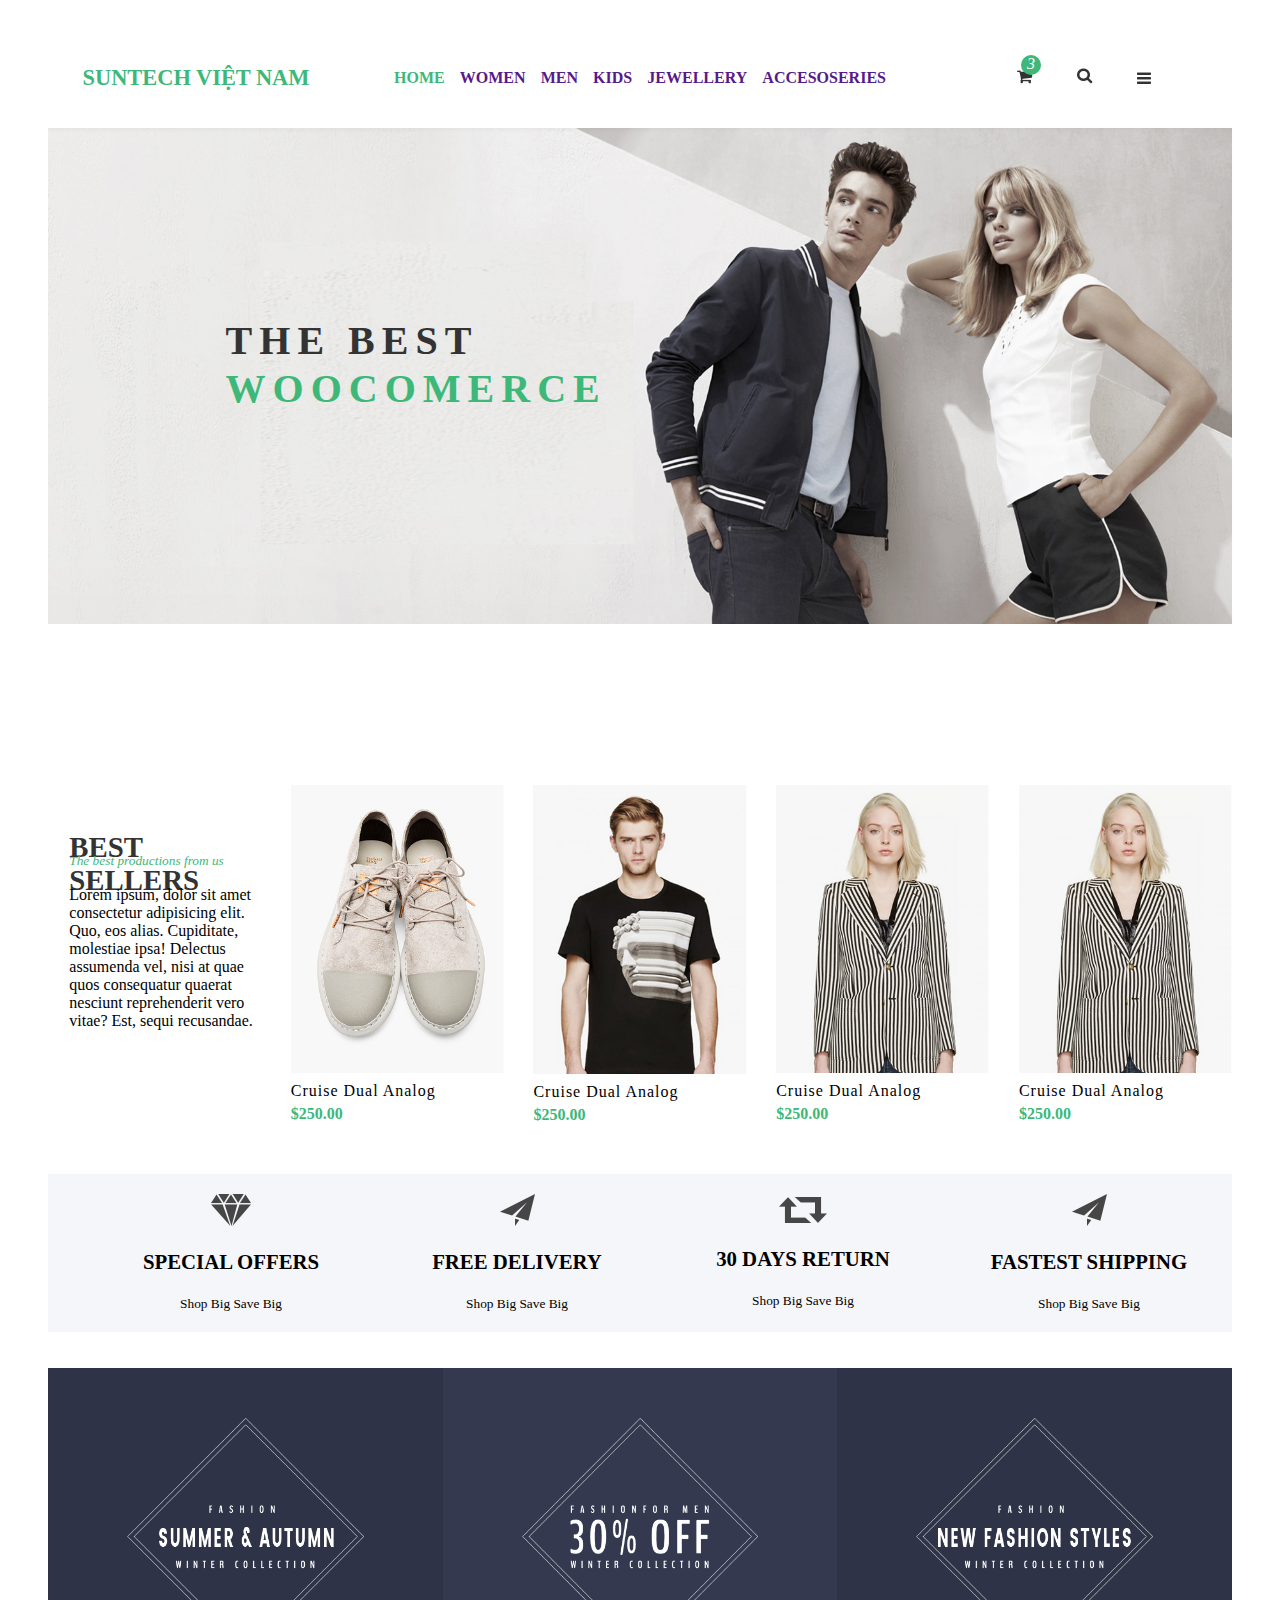
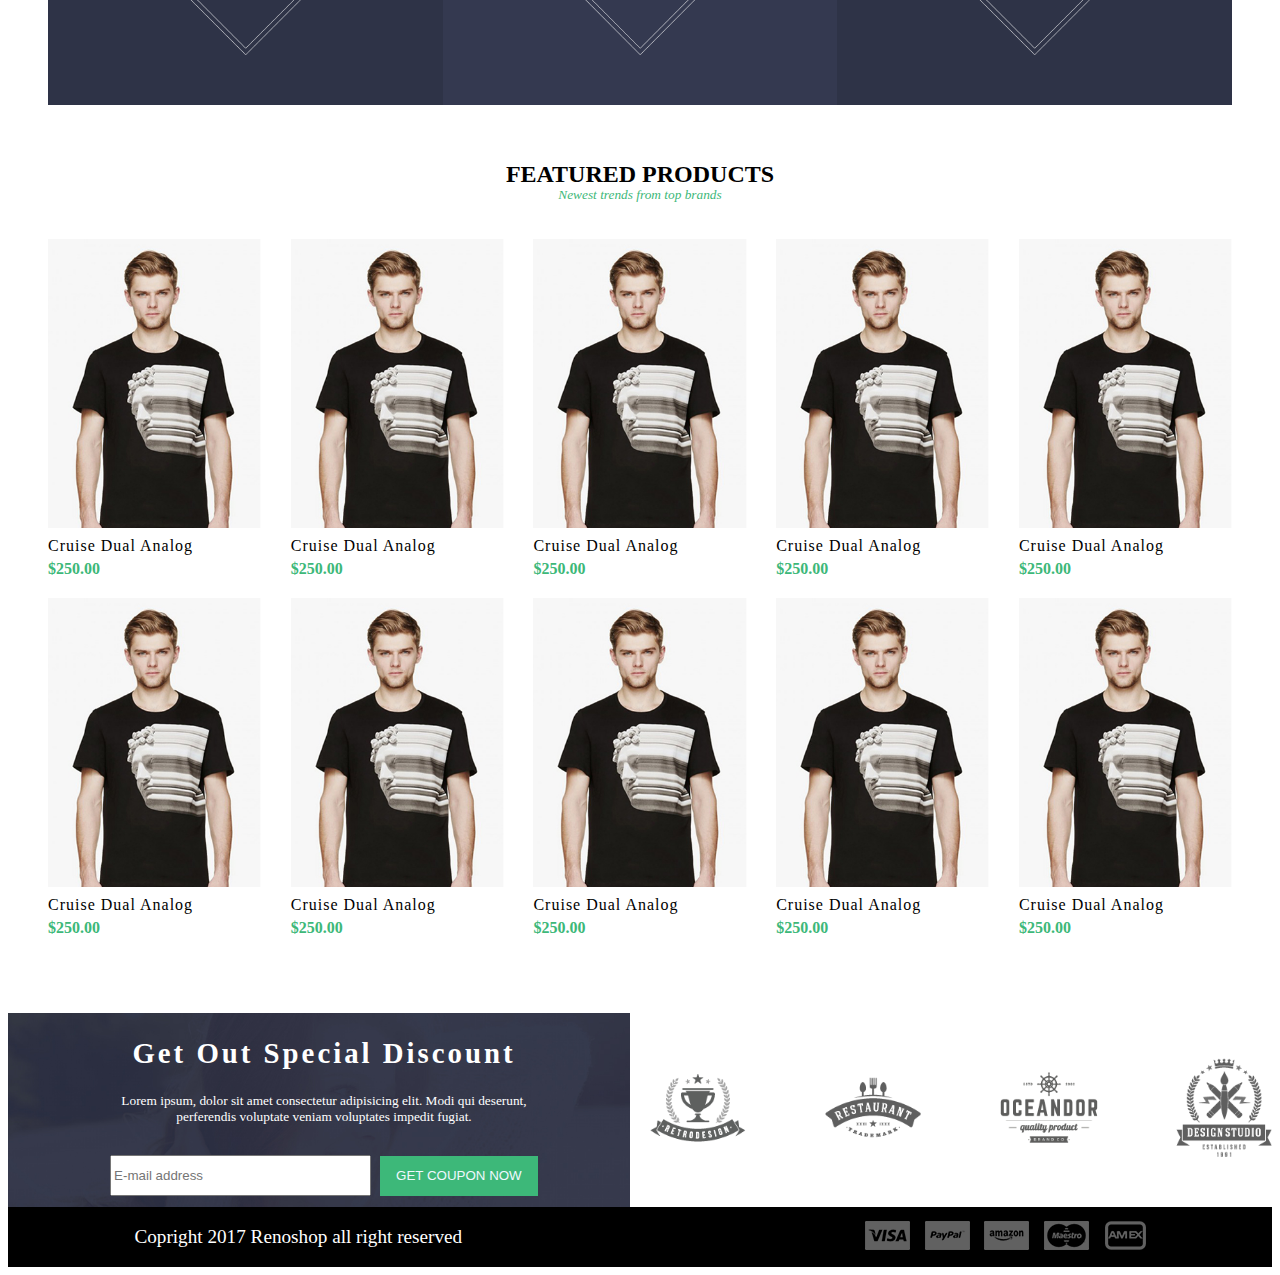
==== layout02/index.html @ a205b81e "intial" ====
<!DOCTYPE html>
<html>

<head>
    <meta charset='utf-8'>
    <meta http-equiv='X-UA-Compatible' content='IE=edge'>
    <title>layout 2</title>
    <meta name='viewport' content='width=device-width, initial-scale=1'>
    <link rel='stylesheet' type='text/css' media='screen' href='./css/style.css'>
    <!-- <link rel="stylesheet" href="https://stackpath.bootstrapcdn.com/bootstrap/4.3.1/css/bootstrap.min.css" integrity="sha384-ggOyR0iXCbMQv3Xipma34MD+dH/1fQ784/j6cY/iJTQUOhcWr7x9JvoRxT2MZw1T" crossorigin="anonymous"> -->
</head>

<body>
    <div class="container">
        <header>
            <div class="logo">
                <a href="#">suntech Việt Nam</a>
            </div>
            <div class="main-menu">
                <nav>
                    <ul>
                        <li>
                            <a href="" class="active">Home</a>
                        </li>
                        <li>
                            <a href="">women</a>
                        </li>
                        <li>
                            <a href="">men</a>
                        </li>
                        <li>
                            <a href="">kids</a>
                        </li>
                        <li>
                            <a href="">jewellery</a>
                        </li>
                        <li>
                            <a href="">accesoseries</a>
                        </li>
                    </ul>
                </nav>
            </div>
            <div class="tool-bar">
                <a href="">
                    <img src="./img/cart_icon.png" alt="Giỏ hàng">
                    <i class="cart-total">3</i>
                </a>
                <a href="">
                    <img src="./img/search_icon.png" alt="Tìm kiếm">
                </a>
                <a href="">
                    <img src="./img/menu.png" alt="Tìm kiếm">
                </a>
            </div>
        </header>
        <banner>
            <div class="slide-show">
                <div class="slide-post">
                    <p>The best</p>
                    <p>woocomerce</p>
                </div>
                <div data-index="1">
                    <img src="./img/banner.jpg" alt="">
                </div>
                <div data-index="2"><img src="./img/banner.jpg" alt=""></div>
                <div data-index="3"><img src="./img/banner.jpg" alt=""></div>
                <div data-index="4"><img src="./img/banner.jpg" alt=""></div>
                <div data-index="5"><img src="./img/banner.jpg" alt=""></div>
            </div>
        </banner>
        <!-- start bestseller -->
        <div class="best-seller">
            <ul>
                <li class="best-sellers-desc">
                    <h3>best sellers</h3>
                    <small>The best productions from us</small>
                    <p>Lorem ipsum, dolor sit amet consectetur adipisicing elit. Quo, eos alias. Cupiditate, molestiae ipsa! Delectus assumenda vel, nisi at quae quos consequatur quaerat nesciunt reprehenderit vero vitae? Est, sequi recusandae.</p>
                </li>
                <li class="product">
                    <img src="./img/p1.jpg" alt="">
                    <div class="action">
                        <a href="#">
                            <img src="./img/buy.png" alt="">
                        </a>
                    </div>
                    <div class="title">Cruise Dual Analog</div>
                    <div class="cost-item">$250.00</div>
                </li>
                <li class="product">
                    <img src="./img/p2.jpg" alt="">
                    <div class="action">
                        <a href="#">
                            <img src="./img/buy.png" alt="">
                        </a>
                    </div>
                    <div class="title">Cruise Dual Analog</div>
                    <div class="cost-item">$250.00</div>
                </li>
                <li class="product">
                    <img src="./img/p3.jpg" alt="">
                    <div class="action">
                        <a href="#">
                            <img src="./img/buy.png" alt="">
                        </a>
                    </div>
                    <div class="title">Cruise Dual Analog</div>
                    <div class="cost-item">$250.00</div>
                </li>
                <li class="product">
                    <img src="./img/p3.jpg" alt="">
                    <div class="action">
                        <a href="#">
                            <img src="./img/buy.png" alt="">
                        </a>
                    </div>
                    <div class="title">Cruise Dual Analog</div>
                    <div class="cost-item">$250.00</div>
                </li>
            </ul>
        </div>
        <!-- end bestseller -->
        <!-- start shipping -->
        <shipping>
            <ul>
                <li class="shipping">
                    <img src="./img/ic1.png" alt="">
                    <h3>special offers</h3>
                    <small>Shop Big Save Big</small>
                </li>
                <li class="shipping">
                    <img src="./img/ic2.png" alt="">
                    <h3>free delivery</h3>
                    <small>Shop Big Save Big</small>
                </li>
                <li class="shipping">
                    <img src="./img/ic3.png" alt="">
                    <h3>30 days return</h3>
                    <small>Shop Big Save Big</small>
                </li>
                <li class="shipping">
                    <img src="./img/ic2.png" alt="">
                    <h3>fastest shipping</h3>
                    <small>Shop Big Save Big</small>
                </li>
            </ul>
        </shipping>
        <!-- end shipping -->
        <!-- start promotion -->
        <promotion>
            <ul class="promotion">
                <li>
                    <img src="./img/prom1.png" alt="">
                </li>
                <li>
                    <img src="./img/prom2.png" alt="">
                </li>
                <li>
                    <img src="./img/prom3.png" alt="">
                </li>
            </ul>
        </promotion>
        <!-- end promotion -->
        <!-- feature product -->
        <feature-product>
            <div class="feature-title">
                <h2>featured products</h2>
                <small>Newest trends from top brands</small>
            </div>
            <ul class="feature-products">
                <li class="product" data-id="">
                    <img src="./img/p2.jpg" alt="">
                    <div class="action">
                        <a href="#">
                            <img src="./img/buy.png" alt="">
                        </a>
                    </div>
                    <div class="title">Cruise Dual Analog</div>
                    <div class="cost-item">$250.00</div>
                </li>
                <li class="product" data-id="">
                    <img src="./img/p2.jpg" alt="">
                    <div class="action">
                        <a href="#">
                            <img src="./img/buy.png" alt="">
                        </a>
                    </div>
                    <div class="title">Cruise Dual Analog</div>
                    <div class="cost-item">$250.00</div>
                </li>
                <li class="product" data-id="">
                    <img src="./img/p2.jpg" alt="">
                    <div class="action">
                        <a href="#">
                            <img src="./img/buy.png" alt="">
                        </a>
                    </div>
                    <div class="title">Cruise Dual Analog</div>
                    <div class="cost-item">$250.00</div>
                </li>
                <li class="product" data-id="">
                    <img src="./img/p2.jpg" alt="">
                    <div class="action">
                        <a href="#">
                            <img src="./img/buy.png" alt="">
                        </a>
                    </div>
                    <div class="title">Cruise Dual Analog</div>
                    <div class="cost-item">$250.00</div>
                </li>
                <li class="product" data-id="">
                    <img src="./img/p2.jpg" alt="">
                    <div class="action">
                        <a href="#">
                            <img src="./img/buy.png" alt="">
                        </a>
                    </div>
                    <div class="title">Cruise Dual Analog</div>
                    <div class="cost-item">$250.00</div>
                </li>
                <li class="product" data-id="">
                    <img src="./img/p2.jpg" alt="">
                    <div class="action">
                        <a href="#">
                            <img src="./img/buy.png" alt="">
                        </a>
                    </div>
                    <div class="title">Cruise Dual Analog</div>
                    <div class="cost-item">$250.00</div>
                </li>
                <li class="product" data-id="">
                    <img src="./img/p2.jpg" alt="">
                    <div class="action">
                        <a href="#">
                            <img src="./img/buy.png" alt="">
                        </a>
                    </div>
                    <div class="title">Cruise Dual Analog</div>
                    <div class="cost-item">$250.00</div>
                </li>
                <li class="product" data-id="">
                    <img src="./img/p2.jpg" alt="">
                    <div class="action">
                        <a href="#">
                            <img src="./img/buy.png" alt="">
                        </a>
                    </div>
                    <div class="title">Cruise Dual Analog</div>
                    <div class="cost-item">$250.00</div>
                </li>
                <li class="product" data-id="">
                    <img src="./img/p2.jpg" alt="">
                    <div class="action">
                        <a href="#">
                            <img src="./img/buy.png" alt="">
                        </a>
                    </div>
                    <div class="title">Cruise Dual Analog</div>
                    <div class="cost-item">$250.00</div>
                </li>
                <li class="product" data-id="">
                    <img src="./img/p2.jpg" alt="">
                    <div class="action">
                        <a href="#">
                            <img src="./img/buy.png" alt="">
                        </a>
                    </div>
                    <div class="title">Cruise Dual Analog</div>
                    <div class="cost-item">$250.00</div>
                </li>
            </ul>
        </feature-product>
        <!-- end feature product -->
    </div>
    <footer>
        <div class="footer1">
            <div class="email">
                <img src="./img/bgform.jpg" alt="">
                <div class="via-email">
                    <h2>Get Out Special Discount</h2>
                    <small>Lorem ipsum, dolor sit amet consectetur adipisicing elit. Modi qui deserunt, perferendis voluptate veniam voluptates impedit fugiat.</small>
                    <form action="">
                        <input class="input-group" name="email" placeholder="E-mail address">
                        <button class="btn btn-success">get coupon now</button>
                    </form>
                </div>

            </div>
            <div class="brand">
                <img src="./img/brand.png" alt=""></li>
            </div>
        </div>
        <div class="footer2">
            <small>Copright 2017 Renoshop all right reserved</small>
            <div class="paypal">
                <img src="./img/payment.png" alt="">
            </div>
        </div>
    </footer>
</body>
<!-- <script src='./js/script.js'></script>
<script src="https://code.jquery.com/jquery-3.3.1.slim.min.js" integrity="sha384-q8i/X+965DzO0rT7abK41JStQIAqVgRVzpbzo5smXKp4YfRvH+8abtTE1Pi6jizo" crossorigin="anonymous"></script>
<script src="https://cdnjs.cloudflare.com/ajax/libs/popper.js/1.14.7/umd/popper.min.js" integrity="sha384-UO2eT0CpHqdSJQ6hJty5KVphtPhzWj9WO1clHTMGa3JDZwrnQq4sF86dIHNDz0W1" crossorigin="anonymous"></script>
<script src="https://stackpath.bootstrapcdn.com/bootstrap/4.3.1/js/bootstrap.min.js" integrity="sha384-JjSmVgyd0p3pXB1rRibZUAYoIIy6OrQ6VrjIEaFf/nJGzIxFDsf4x0xIM+B07jRM" crossorigin="anonymous"></script> -->

</html>
---- layout02/css/style.css ----
body {
        font-family: "Roboto";
    }
    
    .container {
        /* border: solid 1px red; */
        max-width: 100%;
        /* margin: 0px 20px; */
        padding: 40px;
    }
    
    li {
        list-style-type: none;
    }
    
    a {
        text-decoration: none;
    }
    /*Header */
    
    header {
        display: flex;
        max-height: 60px;
        width: 100%;
        align-items: center;
    }
    
    .logo {
        text-align: center;
        font-size: 1.4rem;
        text-transform: uppercase;
        font-weight: bold;
        max-height: 60px;
        width: 25%;
    }
    
    .logo a {
        color: #3db879;
    }
    
    .main-menu {
        width: 50%;
    }
    
    .main-menu ul {
        max-height: 60px;
        position: relative;
        justify-content: space-between;
        padding: 50px;
        display: flex;
    }
    
    .main-menu ul>li {
        text-transform: uppercase;
        /* margin: 10px 20px; */
        font-weight: bold;
    }
    
    .main-menu ul>li .active {
        color: #3db879;
    }
    
    .tool-bar {
        width: 25%;
        text-align: center;
    }
    
    .tool-bar a {
        margin: 0px 20px;
        position: relative;
    }
    
    .cart-total {
        display: inline-block;
        background: #3db879;
        position: absolute;
        color: white;
        width: 20px;
        height: 20px;
        border-radius: 50%;
        text-align: center;
        top: -15px;
        left: 4px;
    }
    /*banner */
    
    banner {
        display: block;
        padding-top: 20px;
        padding-bottom: 20px;
        width: 100%;
    }
    
    .slide-show {
        display: block;
        width: 100%;
        position: relative;
        min-height: 597px;
        padding-left: 0px;
    }
    
    div[data-index] {
        position: absolute;
        width: 100%;
    }
    
    .slide-show img {
        width: 100%;
    }
    
    .slide-post p:nth-child(1) {
        position: absolute;
        top: 25%;
        left: 15%;
        font-size: 2.5rem;
        letter-spacing: 7px;
        text-transform: uppercase;
        color: #333;
        font-weight: bold;
        z-index: 9999;
    }
    
    .slide-post p:nth-child(2) {
        position: absolute;
        top: 33%;
        left: 15%;
        font-size: 2.5rem;
        text-transform: uppercase;
        color: #3db879;
        font-weight: bold;
        letter-spacing: 7px;
        z-index: 9999;
    }
    /*best seller*/
    
    .best-seller {
        margin-top: 40px;
        display: block;
        width: 100%;
    }
    
    .best-seller ul {
        padding: 0px;
        display: flex;
        justify-content: space-between;
    }
    
    .best-seller ul li {
        position: relative;
        width: 18%;
    }
    
    .product:hover .action {
        display: block;
        cursor: pointer;
    }
    
    .best-seller ul li img {
        max-width: 100%;
    }
    
    .best-sellers-desc {
        position: relative;
    }
    
    .best-sellers-desc li {
        position: relative;
    }
    
    .best-sellers-desc h3 {
        color: #333;
        font-size: 1.8rem;
        text-transform: uppercase;
        position: absolute;
        top: 5%;
        left: 10%;
    }
    
    .best-sellers-desc small {
        position: absolute;
        top: 20%;
        left: 10%;
        font-style: italic;
        color: #3db879;
    }
    
    .best-sellers-desc p {
        position: absolute;
        top: 25%;
        left: 10%;
    }
    
    .product {
        position: relative;
    }
    
    .product .title {
        margin-top: 5px;
        margin-bottom: 5px;
        letter-spacing: 1px;
    }
    
    .product .cost-item {
        color: #3db879;
        font-weight: bold;
    }
    
    .action {
        position: absolute;
        top: 0px;
        right: 0px;
        background: rgb(47, 58, 36);
        display: none;
    }
    /*shipping*/
    
    shipping ul {
        background: hsl(228deg 33% 97%);
        margin-top: 50px;
        display: flex;
        align-items: center;
        justify-content: space-between;
    }
    
    shipping ul li {
        /* display: block; */
        margin-top: 20px;
        margin-bottom: 20px;
        width: 25%;
        text-align: center;
    }
    
    shipping ul>li>h3 {
        margin-top: 20px;
        font-size: 1.3rem;
        text-transform: uppercase;
    }
    
    shipping ul>li>small {
        margin-top: 0px;
        font-size: 0.9;
    }
    /*promotion*/
    
    .promotion {
        display: flex;
        padding: 0px;
        width: 100%;
        align-items: center;
    }
    
    .promotion li {
        background: hsl(228deg 21% 23%);
        width: 33.33%;
        margin: 20px 0px 20px 0px;
        display: flex;
        justify-content: center;
    }
    
    .promotion li:nth-child(2) {
        background-color: hsl(229deg 21% 26%);
    }
    
    .promotion img {
        width: 100%;
        margin-top: 50px;
        margin-bottom: 50px;
        max-width: 60%;
    }
    /*feature product*/
    
    feature-product {
        padding: 0px;
        display: block;
        width: 100%;
    }
    
    .feature-title {
        padding-bottom: 20px;
        position: relative;
        display: flex;
        flex-direction: column;
        width: 100%;
        text-align: center;
    }
    
    .feature-title h2 {
        text-transform: uppercase;
    }
    
    .feature-title small {
        font-style: italic;
        color: #3db879;
        margin-top: -20px;
        top: 30%px;
    }
    
    feature-product ul {
        width: 100%;
        /* border: red solid 1px; */
        padding: 0px;
        display: flex;
        flex-wrap: wrap;
        justify-content: space-between;
    }
    
    feature-product ul li {
        display: block;
        /* border: solid red 1px; */
        width: 18%;
        float: left;
        padding-bottom: 20px;
    }
    
    feature-product ul li img {
        max-width: 100%;
    }
    /*footer*/
    /* footer {
    background: yellow;
} */
    
    .footer1 {
        display: flex;
        padding: 0px;
        width: 100%;
        align-items: center;
    }
    
    .footer1 .email {
        width: 50%;
        position: relative;
        display: flex;
        flex-direction: column;
        padding-right: 10px;
    }
    
    .footer1 .email img {
        width: 100%;
    }
    
    .via-email {
        position: absolute;
        /* position: relative; */
        display: block;
        text-align: center;
    }
    
    .footer1 .email h2 {
        color: white;
        font-size: 1.8rem;
        letter-spacing: 3px;
    }
    
    .footer1 .email small {
        color: white;
        margin-left: 100px;
        margin-right: 100px;
        display: block;
    }
    
    form {
        margin-top: 30px;
        display: block;
        width: 100%;
    }
    
    form input {
        width: 40%;
        min-height: 35px;
    }
    
    form button {
        margin-left: 5px;
        width: 25%;
        min-height: 40px;
        text-transform: uppercase;
        text-align: center;
        font-weight: 300;
        background: #3db879;
        color: aliceblue;
        border: none;
    }
    
    .footer1 .brand {
        display: block;
        width: 50%;
        padding-left: 10px;
    }
    
    .footer1 .brand img {
        width: 100%;
    }
    
    .footer2 {
        min-height: 60px;
        position: relative;
        background-color: black;
        justify-content: space-between;
        align-items: center;
        display: flex;
        width: 100%;
    }
    
    .footer2 small {
        display: block;
        margin-left: 10%;
        width: 50%;
        color: white;
        font-size: 1.2rem;
    }
    
    .footer2 .paypal {
        margin-right: 10%;
        display: block;
        text-align: right;
        width: 50%;
    }
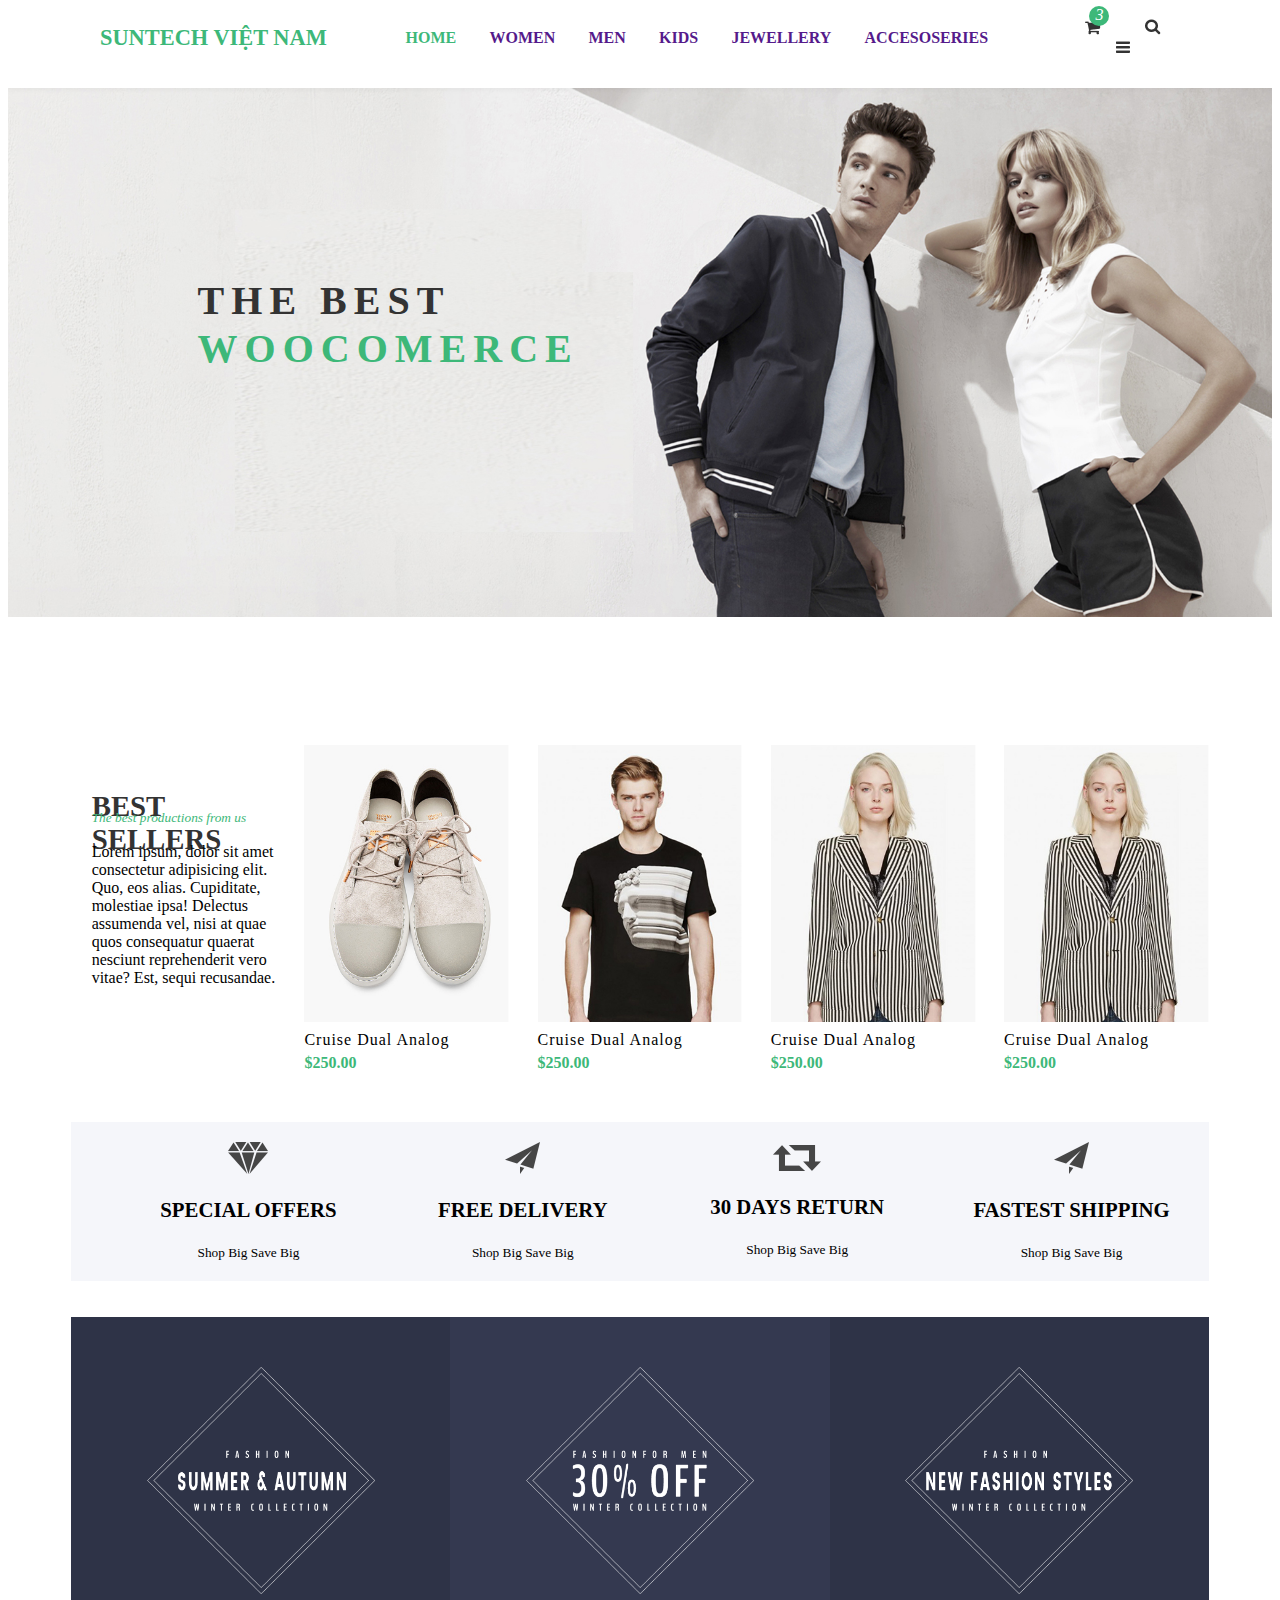
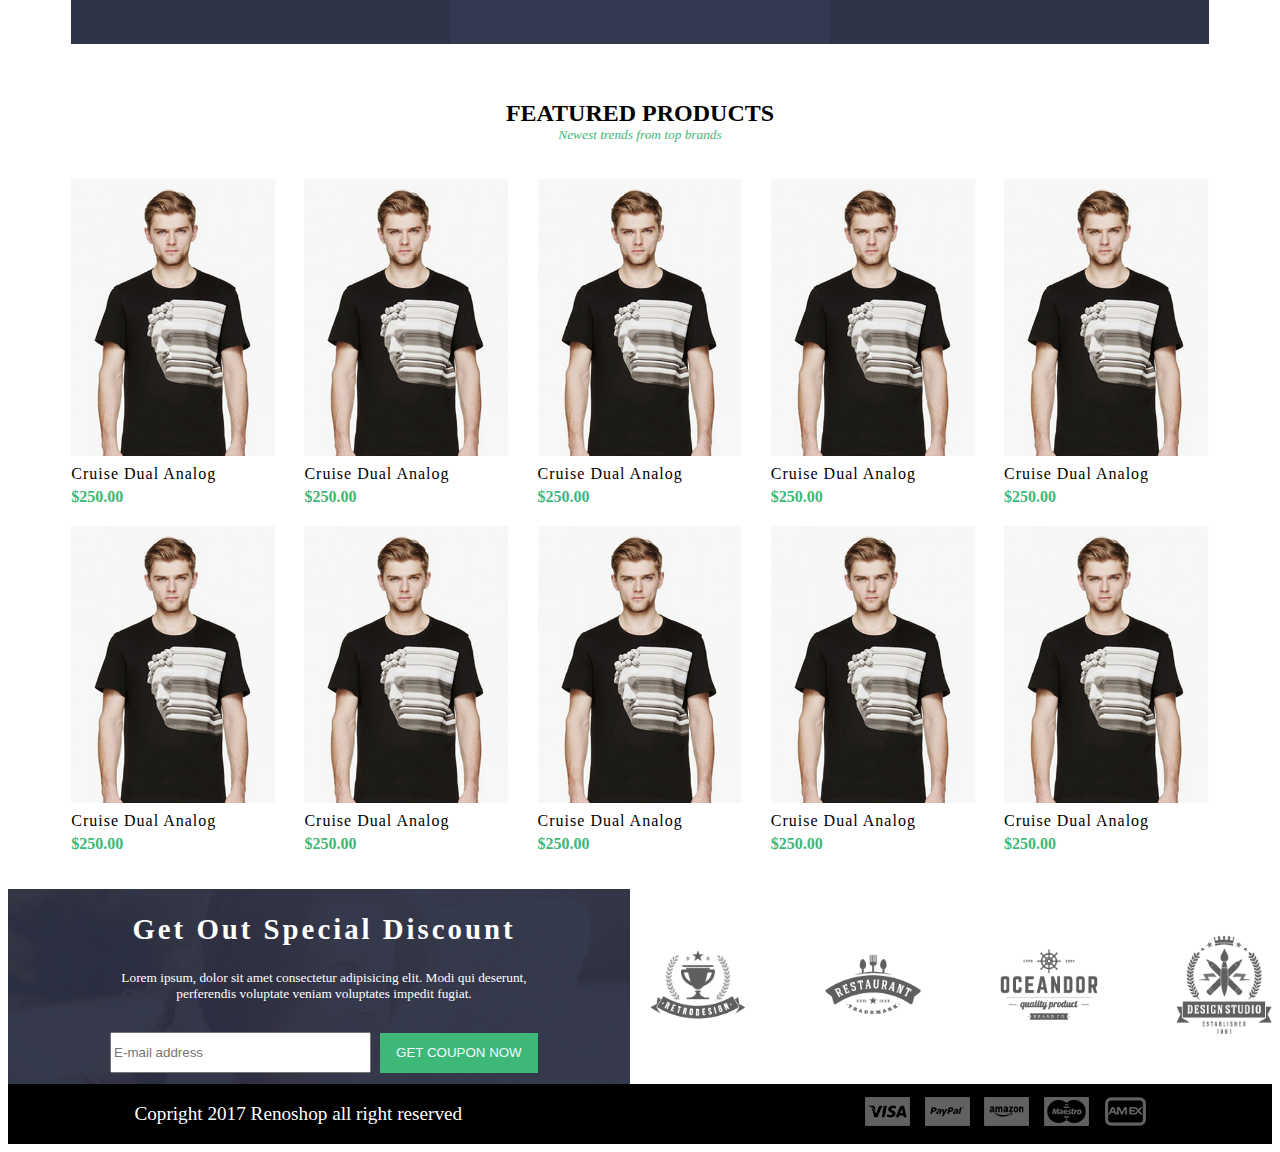
==== commit 417ce3ee: "update" ====
--- a/layout02/index.html
+++ b/layout02/index.html
@@ -11,8 +11,9 @@
 </head>
 
 <body>
-    <div class="container">
-        <header>
+
+    <header>
+        <div class="container">
             <div class="logo">
                 <a href="#">suntech Việt Nam</a>
             </div>
@@ -52,24 +53,26 @@
                     <img src="./img/menu.png" alt="Tìm kiếm">
                 </a>
             </div>
-        </header>
-        <banner>
-            <div class="slide-show">
-                <div class="slide-post">
-                    <p>The best</p>
-                    <p>woocomerce</p>
-                </div>
-                <div data-index="1">
-                    <img src="./img/banner.jpg" alt="">
-                </div>
-                <div data-index="2"><img src="./img/banner.jpg" alt=""></div>
-                <div data-index="3"><img src="./img/banner.jpg" alt=""></div>
-                <div data-index="4"><img src="./img/banner.jpg" alt=""></div>
-                <div data-index="5"><img src="./img/banner.jpg" alt=""></div>
-            </div>
-        </banner>
-        <!-- start bestseller -->
-        <div class="best-seller">
+        </div>
+    </header>
+    <banner>
+        <div class="slide-show">
+            <div class="slide-post">
+                <p>The best</p>
+                <p>woocomerce</p>
+            </div>
+            <div data-index="1">
+                <img src="./img/banner.jpg" alt="">
+            </div>
+            <div data-index="2"><img src="./img/banner.jpg" alt=""></div>
+            <div data-index="3"><img src="./img/banner.jpg" alt=""></div>
+            <div data-index="4"><img src="./img/banner.jpg" alt=""></div>
+            <div data-index="5"><img src="./img/banner.jpg" alt=""></div>
+        </div>
+    </banner>
+    <!-- start bestseller -->
+    <div class="best-seller">
+        <div class="container">
             <ul>
                 <li class="best-sellers-desc">
                     <h3>best sellers</h3>
@@ -118,9 +121,11 @@
                 </li>
             </ul>
         </div>
-        <!-- end bestseller -->
-        <!-- start shipping -->
-        <shipping>
+    </div>
+    <!-- end bestseller -->
+    <!-- start shipping -->
+    <shipping>
+        <div class="container">
             <ul>
                 <li class="shipping">
                     <img src="./img/ic1.png" alt="">
@@ -143,10 +148,12 @@
                     <small>Shop Big Save Big</small>
                 </li>
             </ul>
-        </shipping>
-        <!-- end shipping -->
-        <!-- start promotion -->
-        <promotion>
+        </div>
+    </shipping>
+    <!-- end shipping -->
+    <!-- start promotion -->
+    <promotion>
+        <div class="container">
             <ul class="promotion">
                 <li>
                     <img src="./img/prom1.png" alt="">
@@ -158,10 +165,12 @@
                     <img src="./img/prom3.png" alt="">
                 </li>
             </ul>
-        </promotion>
-        <!-- end promotion -->
-        <!-- feature product -->
-        <feature-product>
+        </div>
+    </promotion>
+    <!-- end promotion -->
+    <!-- feature product -->
+    <feature-product>
+        <div class="container">
             <div class="feature-title">
                 <h2>featured products</h2>
                 <small>Newest trends from top brands</small>
@@ -268,8 +277,9 @@
                     <div class="cost-item">$250.00</div>
                 </li>
             </ul>
-        </feature-product>
-        <!-- end feature product -->
+        </div>
+    </feature-product>
+    <!-- end feature product -->
     </div>
     <footer>
         <div class="footer1">
--- a/layout02/css/style.css
+++ b/layout02/css/style.css
@@ -3,10 +3,8 @@
     }
     
     .container {
-        /* border: solid 1px red; */
-        max-width: 100%;
-        /* margin: 0px 20px; */
-        padding: 40px;
+        max-width: 90%;
+        margin: auto;
     }
     
     li {
@@ -19,10 +17,16 @@
     /*Header */
     
     header {
-        display: flex;
+        width: 100%;
+    }
+    
+    header .container {
         max-height: 60px;
-        width: 100%;
+        border: red;
+        display: flex;
         align-items: center;
+        justify-content: center;
+        width: 100%;
     }
     
     .logo {
@@ -39,7 +43,7 @@
     }
     
     .main-menu {
-        width: 50%;
+        width: 60%;
     }
     
     .main-menu ul {
@@ -61,7 +65,7 @@
     }
     
     .tool-bar {
-        width: 25%;
+        width: 15%;
         text-align: center;
     }
     
@@ -132,6 +136,12 @@
         z-index: 9999;
     }
     /*best seller*/
+    
+    best-seller {
+        border: solid 1px rgb(206, 28, 28);
+        display: block;
+        width: 100%;
+    }
     
     .best-seller {
         margin-top: 40px;
